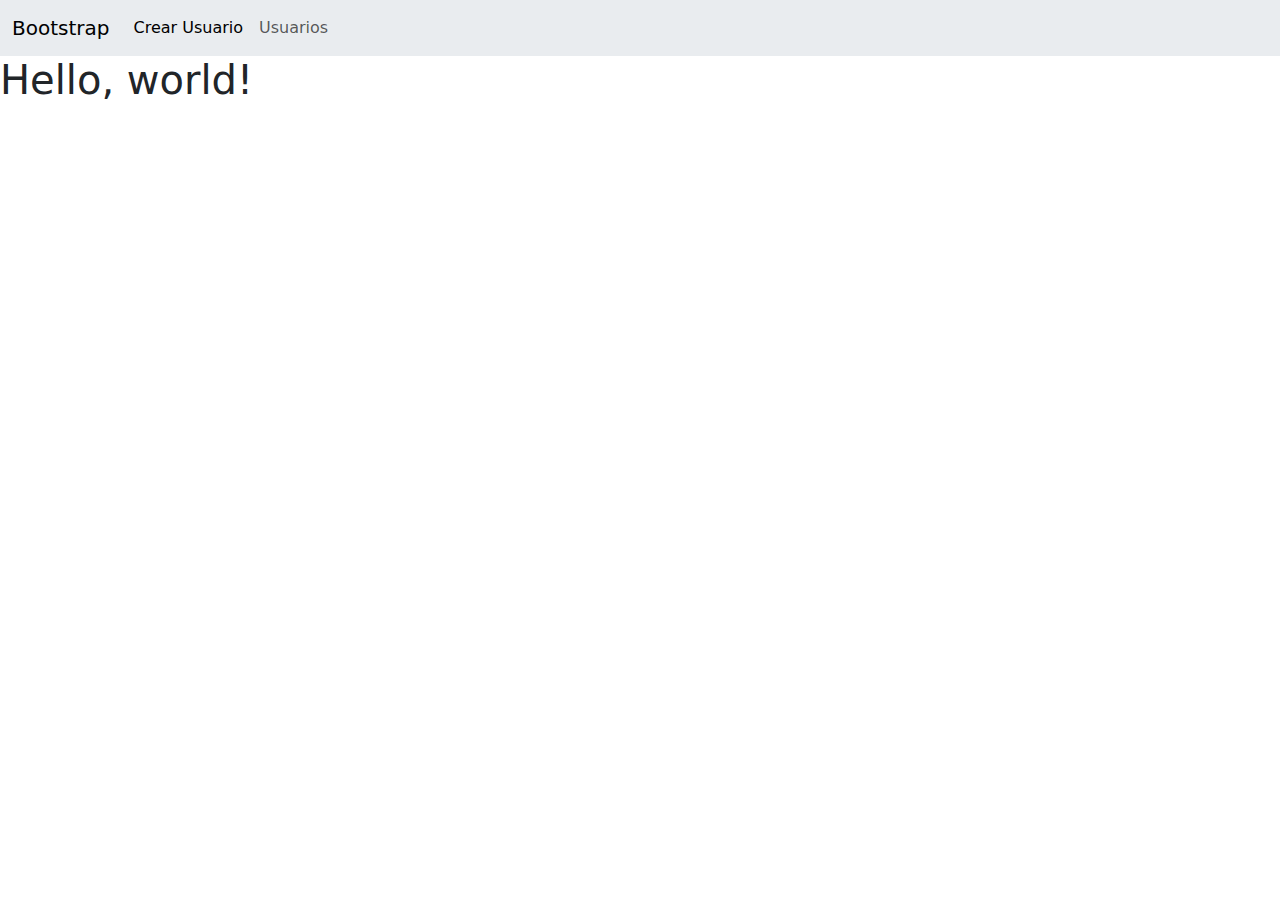
==== index.html @ 3fb8e186 "Base pages and navbar created" ====
<!DOCTYPE html>
<html lang="en">
  <head>
    <meta charset="UTF-8" />
    <meta name="viewport" content="width=device-width, initial-scale=1.0" />
    <title>Bootstrap-Validation</title>
    <link
      href="https://cdn.jsdelivr.net/npm/bootstrap@5.3.3/dist/css/bootstrap.min.css"
      rel="stylesheet"
      integrity="sha384-QWTKZyjpPEjISv5WaRU9OFeRpok6YctnYmDr5pNlyT2bRjXh0JMhjY6hW+ALEwIH"
      crossorigin="anonymous"
    />
    <script src="main.js"></script>
  </head>
  <body>
    <header>
      <nav class="navbar navbar-expand-lg bg-body-secondary">
        <div class="container-fluid">
          <a class="navbar-brand mb-0 h1" href="/">Bootstrap</a>
          <button
            class="navbar-toggler"
            type="button"
            data-bs-toggle="collapse"
            data-bs-target="#navbarNav"
            aria-controls="navbarNav"
            aria-expanded="false"
            aria-label="Toggle navigation"
          >
            <span class="navbar-toggler-icon"></span>
          </button>

          <div class="collapse navbar-collapse" id="navbarNav">
            <div class="navbar-nav">
              <a href="/" class="nav-link active">Crear Usuario</a>
              <a href="./users/users-list.html" class="nav-link">Usuarios</a>
            </div>
          </div>
        </div>
      </nav>
    </header>
    <h1>Hello, world!</h1>
    <!-- <script
      src="https://cdn.jsdelivr.net/npm/bootstrap@5.3.3/dist/js/bootstrap.bundle.min.js"
      integrity="sha384-YvpcrYf0tY3lHB60NNkmXc5s9fDVZLESaAA55NDzOxhy9GkcIdslK1eN7N6jIeHz"
      crossorigin="anonymous"
    ></script> -->
  </body>
</html>
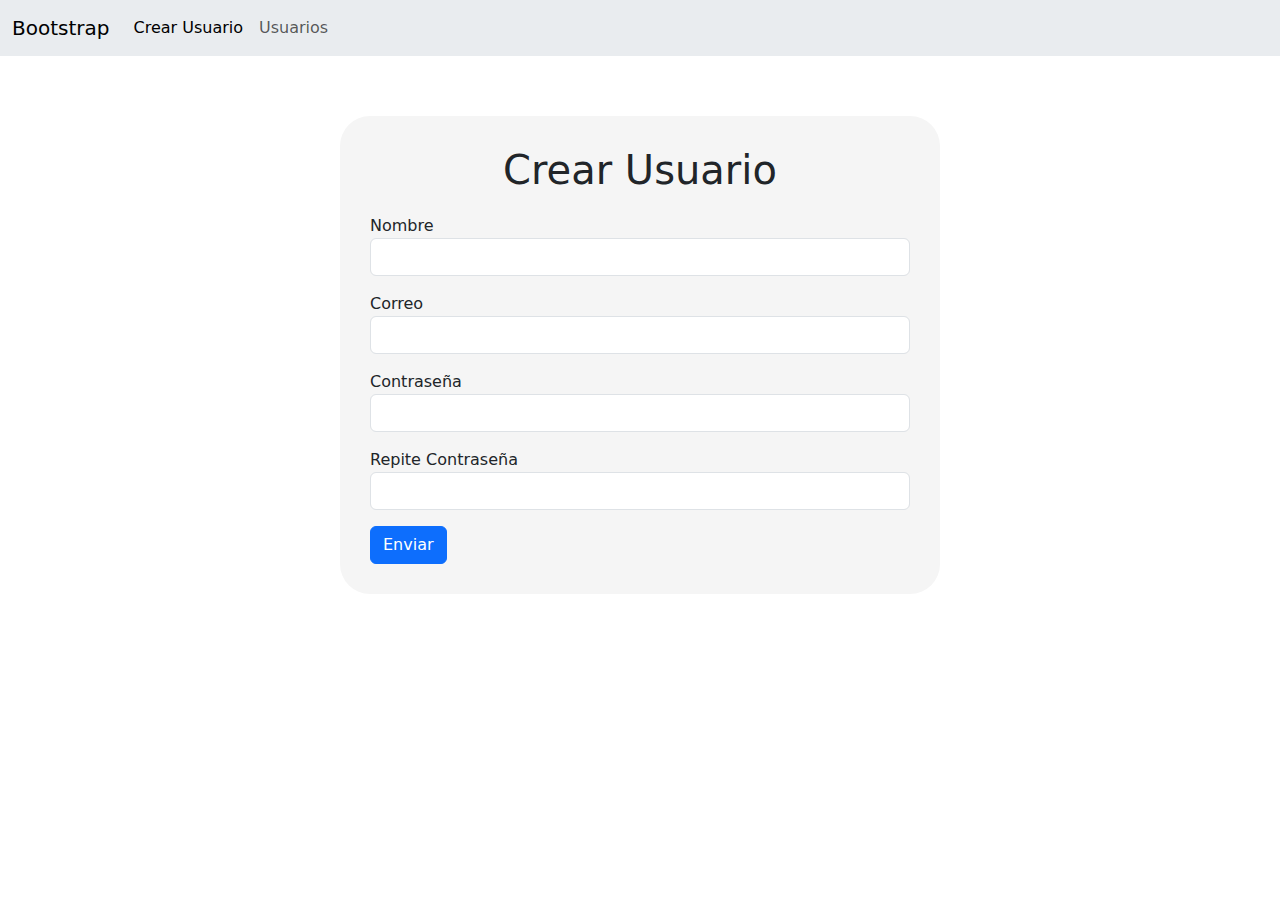
==== commit 67915650: "Create User page initialize" ====
--- a/index.html
+++ b/index.html
@@ -10,6 +10,7 @@
       integrity="sha384-QWTKZyjpPEjISv5WaRU9OFeRpok6YctnYmDr5pNlyT2bRjXh0JMhjY6hW+ALEwIH"
       crossorigin="anonymous"
     />
+    <link rel="stylesheet" href="./styles/style.css" />
     <script src="main.js"></script>
   </head>
   <body>
@@ -38,7 +39,34 @@
         </div>
       </nav>
     </header>
-    <h1>Hello, world!</h1>
+    <main>
+      <section class="user-form">
+        <h1>Crear Usuario</h1>
+        <form>
+          <div class="mb-3">
+            <label for="userName">Nombre</label>
+            <input type="text" class="form-control" id="userName" />
+          </div>
+
+          <div class="mb-3">
+            <label for="userMail">Correo</label>
+            <input type="email" class="form-control" id="userName" />
+          </div>
+
+          <div class="mb-3">
+            <label for="userPassword">Contraseña</label>
+            <input type="password" class="form-control" id="userName" />
+          </div>
+
+          <div class="mb-3">
+            <label for="userPasswordRe">Repite Contraseña</label>
+            <input type="password" class="form-control" id="userName" />
+          </div>
+
+          <button type="submit" class="btn btn-primary">Enviar</button>
+        </form>
+      </section>
+    </main>
     <!-- <script
       src="https://cdn.jsdelivr.net/npm/bootstrap@5.3.3/dist/js/bootstrap.bundle.min.js"
       integrity="sha384-YvpcrYf0tY3lHB60NNkmXc5s9fDVZLESaAA55NDzOxhy9GkcIdslK1eN7N6jIeHz"
--- a/styles/style.css
+++ b/styles/style.css
@@ -0,0 +1,27 @@
+* {
+  margin: 0;
+  padding: 0;
+  box-sizing: border-box;
+  text-decoration: none;
+}
+
+main {
+  display: flex;
+  justify-content: center;
+  align-items: center;
+}
+
+.user-form {
+  width: 600px;
+  margin-top: 60px;
+  padding: 30px 30px;
+
+  border-radius: 30px;
+
+  background-color: whitesmoke;
+}
+
+.user-form h1 {
+  margin-bottom: 20px;
+  text-align: center;
+}
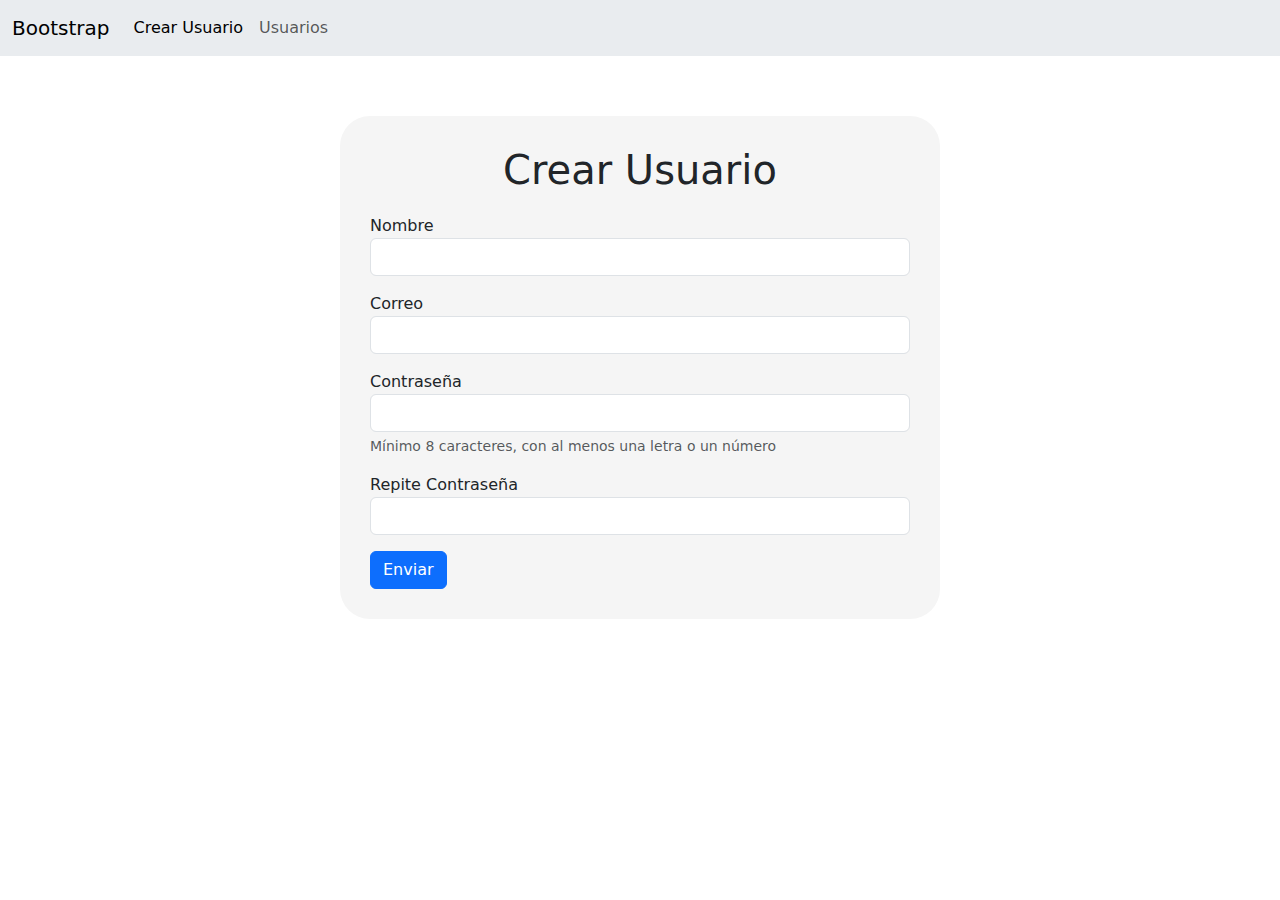
==== commit 4cf09ae9: "User creation finished" ====
--- a/index.html
+++ b/index.html
@@ -11,7 +11,7 @@
       crossorigin="anonymous"
     />
     <link rel="stylesheet" href="./styles/style.css" />
-    <script src="main.js"></script>
+    <script src="main.js" defer></script>
   </head>
   <body>
     <header>
@@ -42,30 +42,48 @@
     <main>
       <section class="user-form">
         <h1>Crear Usuario</h1>
-        <form>
+        <form id="add-user-form">
           <div class="mb-3">
             <label for="userName">Nombre</label>
-            <input type="text" class="form-control" id="userName" />
+            <input type="text" class="form-control" id="userName" required />
           </div>
 
           <div class="mb-3">
-            <label for="userMail">Correo</label>
-            <input type="email" class="form-control" id="userName" />
+            <label for="userEmail">Correo</label>
+            <input type="email" class="form-control" id="userEmail" required />
           </div>
 
           <div class="mb-3">
             <label for="userPassword">Contraseña</label>
-            <input type="password" class="form-control" id="userName" />
+            <input
+              type="password"
+              class="form-control"
+              id="userPassword"
+              aria-describedby="passwordHelp"
+              required
+            />
+            <div id="passwordHelp" class="form-text">
+              Mínimo 8 caracteres, con al menos una letra o un número
+            </div>
           </div>
 
           <div class="mb-3">
             <label for="userPasswordRe">Repite Contraseña</label>
-            <input type="password" class="form-control" id="userName" />
+            <input
+              type="password"
+              class="form-control"
+              id="userPasswordRe"
+              required
+            />
           </div>
 
-          <button type="submit" class="btn btn-primary">Enviar</button>
+          <button type="submit" class="btn btn-primary" id="submitBtn">
+            Enviar
+          </button>
         </form>
       </section>
+
+      <section id="alerts-section"></section>
     </main>
     <!-- <script
       src="https://cdn.jsdelivr.net/npm/bootstrap@5.3.3/dist/js/bootstrap.bundle.min.js"
--- a/styles/style.css
+++ b/styles/style.css
@@ -25,3 +25,15 @@
   margin-bottom: 20px;
   text-align: center;
 }
+
+#alerts-section {
+  position: absolute;
+  top: 5px;
+}
+
+.alert {
+  text-align: center;
+  width: 70vw;
+  margin-bottom: 5px;
+  padding: 10px 0;
+}
